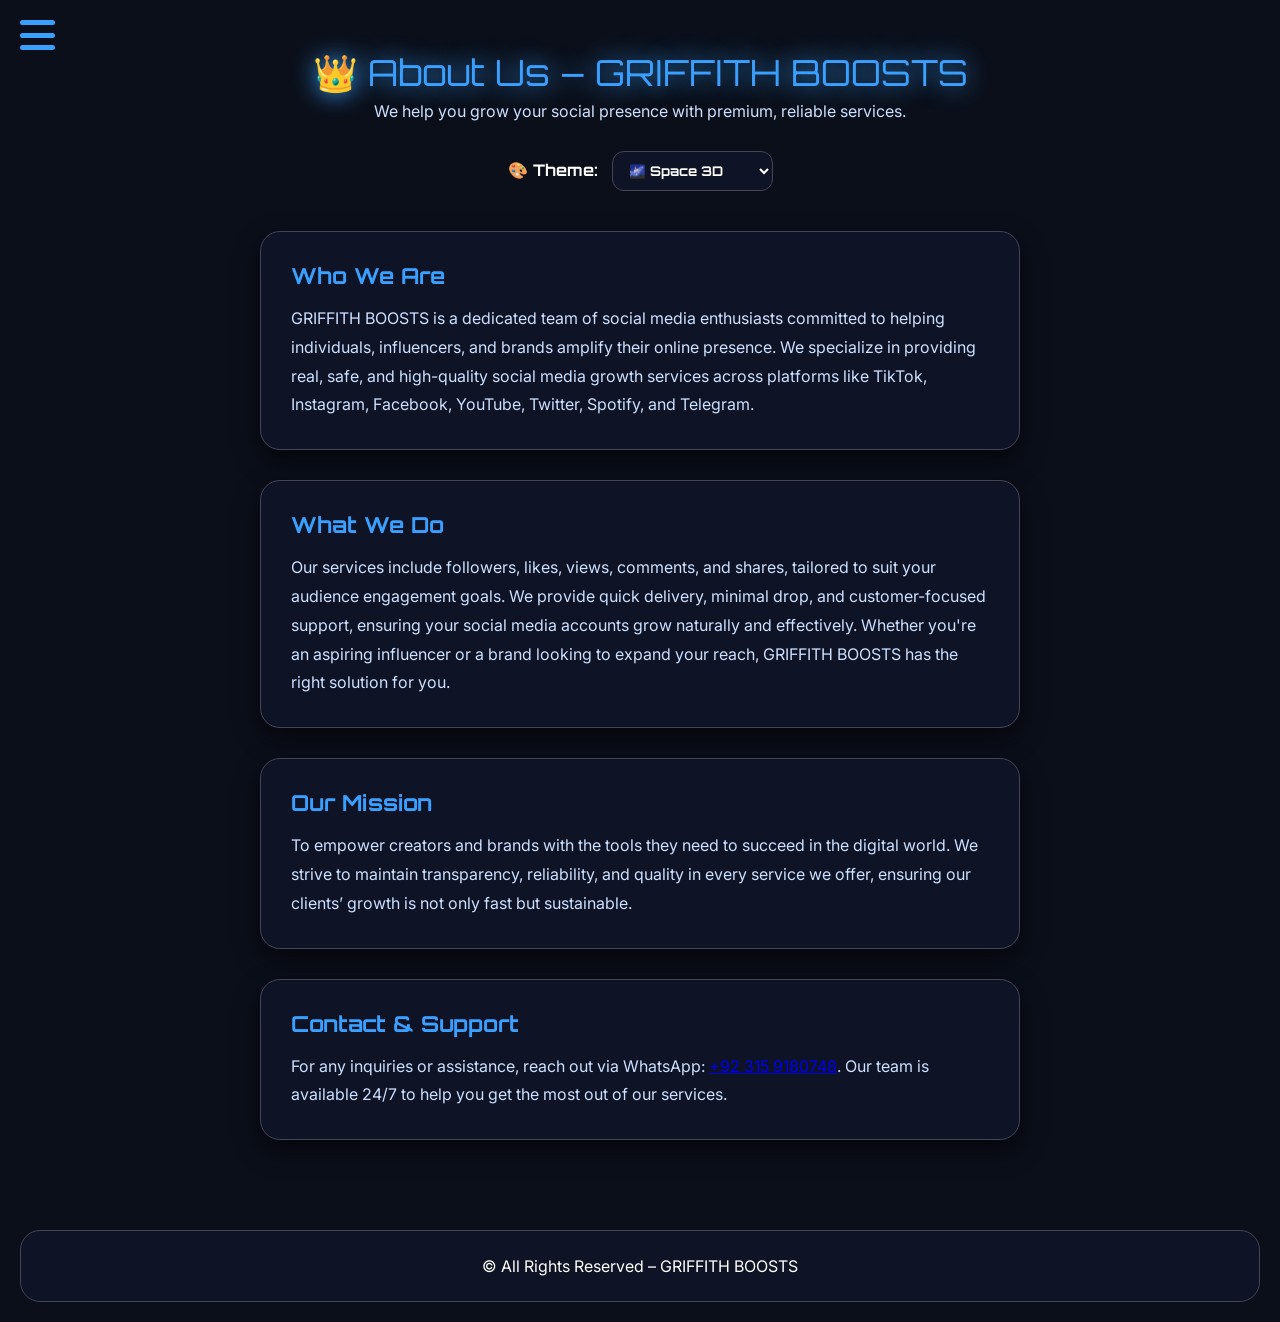
==== about.html @ bedd2833 "Update and rename style.css to about.html Signed-off-by: Tournament <e1cooperamirr@gmail.com>" ====
<!DOCTYPE html>
<html lang="en">
<head>
<meta charset="UTF-8">
<meta name="viewport" content="width=device-width, initial-scale=1.0">
<title>About Us – GRIFFITH BOOSTS</title>
<link href="https://fonts.googleapis.com/css2?family=Orbitron:wght@600;700&family=Inter:wght@400;500;600&display=swap" rel="stylesheet">
<style>
:root{
  --bg:#0b0f1a;
  --accent:#3aa0ff;
  --card:rgba(15,20,40,0.95);
  --border:#445;
  --text:#ffffff;
  --sidebar-bg: linear-gradient(135deg,#0b0f1a,#1a1f2a);
  --sidebar-text:#ffffff;
  --sidebar-hover: var(--accent);
}

/* Reset */
*{box-sizing:border-box;margin:0;padding:0;transition:all .3s ease}
body{font-family:'Inter',sans-serif;background:var(--bg);color:var(--text);padding:20px;overflow-x:hidden;font-size:16px}

/* Sidebar */
#sidebar{
  position:fixed;left:0;top:0;width:250px;height:100%;background: var(--sidebar-bg);
  border-right:2px solid var(--accent);border-radius:0 20px 20px 0;transform: translateX(-250px);transition: transform 0.5s ease;z-index:1000;
}
body.sidebar-open #sidebar{transform: translateX(0);}
#sidebar ul{list-style:none;padding:60px 20px 0 20px;}
#sidebar ul li{
  padding:18px 12px;margin-bottom:15px;font-family:'Orbitron',sans-serif;font-weight:700;
  color: var(--sidebar-text);border-radius:12px;cursor:pointer;transition:0.3s;
}
#sidebar ul li:hover,.active{background:var(--sidebar-hover);color:#ffffff;}

/* Hamburger */
#hamburger{
  position:fixed;top:20px;left:20px;width:35px;height:30px;display:flex;flex-direction:column;justify-content:space-between;cursor:pointer;z-index:1100;
}
#hamburger .line{width:100%;height:5px;background:var(--accent);border-radius:3px;}

/* Header */
.header{text-align:center;margin:30px 0;}
.title{font-family:'Orbitron',sans-serif;font-size:clamp(28px,5vw,36px);color:var(--accent);text-shadow:0 0 25px var(--accent);}
.subtitle{color:#cce0ff;margin-top:6px}

/* Sections */
.section-container{max-width:800px;margin:0 auto;padding:20px;}
.section{
  background: var(--card);border:1px solid var(--border);border-radius:20px;padding:30px;margin-bottom:30px;
  box-shadow:0 10px 25px rgba(0,0,0,.6);
}
.section h3{font-family:'Orbitron',sans-serif;color:var(--accent);margin-bottom:15px;font-size:22px;}
.section p{font-family:'Inter',sans-serif;font-size:16px;line-height:1.8;color:#cce0ff;}

/* Theme Selector */
.theme-container{
  max-width:800px;margin:0 auto 20px auto;text-align:center;
}
.theme-container label{font-family:'Orbitron',sans-serif;font-weight:700;margin-right:10px;}
.theme-container select{padding:10px 12px;border-radius:12px;background:var(--card);border:1px solid var(--border);color:#fff;font-family:'Orbitron',sans-serif;font-weight:700;}

/* Footer */
footer{margin-top:40px;padding:25px;text-align:center;background:var(--card);border-radius:20px;border:1px solid var(--border);}
footer a{color:var(--accent);text-decoration:none}
</style>
</head>
<body>

<!-- Sidebar -->
<div id="sidebar">
  <ul>
    <li onclick="window.location.href='index.html'">📦 Order Page</li>
    <li onclick="window.location.href='faq.html'">❓ FAQ</li>
    <li onclick="window.location.href='ai.html'">🤖 AI Chatbot</li>
    <li class="active" onclick="window.location.href='about.html'">ℹ️ About Us</li>
  </ul>
</div>
<div id="hamburger"><div class="line"></div><div class="line"></div><div class="line"></div></div>

<div class="main-content">
  <div class="header">
    <div class="title">👑 About Us – GRIFFITH BOOSTS</div>
    <div class="subtitle">We help you grow your social presence with premium, reliable services.</div>
  </div>

  <!-- Theme Selector -->
  <div class="theme-container">
    <label for="theme">🎨 Theme:</label>
    <select id="theme">
      <option value="space">🌌 Space 3D</option>
      <option value="cybergreen">💚 Cyber Green</option>
      <option value="purple">💜 Purple Glow</option>
      <option value="ocean">🌊 Ocean Blue</option>
    </select>
  </div>

  <div class="section-container">
    <div class="section">
      <h3>Who We Are</h3>
      <p>GRIFFITH BOOSTS is a dedicated team of social media enthusiasts committed to helping individuals, influencers, and brands amplify their online presence. We specialize in providing real, safe, and high-quality social media growth services across platforms like TikTok, Instagram, Facebook, YouTube, Twitter, Spotify, and Telegram.</p>
    </div>

    <div class="section">
      <h3>What We Do</h3>
      <p>Our services include followers, likes, views, comments, and shares, tailored to suit your audience engagement goals. We provide quick delivery, minimal drop, and customer-focused support, ensuring your social media accounts grow naturally and effectively. Whether you're an aspiring influencer or a brand looking to expand your reach, GRIFFITH BOOSTS has the right solution for you.</p>
    </div>

    <div class="section">
      <h3>Our Mission</h3>
      <p>To empower creators and brands with the tools they need to succeed in the digital world. We strive to maintain transparency, reliability, and quality in every service we offer, ensuring our clients’ growth is not only fast but sustainable.</p>
    </div>

    <div class="section">
      <h3>Contact & Support</h3>
      <p>For any inquiries or assistance, reach out via WhatsApp: <a href="https://wa.me/923159180748" target="_blank">+92 315 9180748</a>. Our team is available 24/7 to help you get the most out of our services.</p>
    </div>
  </div>
</div>

<footer>
<p>© All Rights Reserved – GRIFFITH BOOSTS</p>
</footer>

<script>
// Sidebar toggle
document.getElementById("hamburger").addEventListener("click",()=>document.body.classList.toggle("sidebar-open"));

// Theme system with localStorage
const themeSelect = document.getElementById("theme");
function applyTheme(theme){
    switch(theme){
        case "space":
            document.documentElement.style.setProperty("--bg","#0b0f1a");
            document.documentElement.style.setProperty("--accent","#3aa0ff");
            document.documentElement.style.setProperty("--card","rgba(15,20,40,0.95)");
            document.documentElement.style.setProperty("--sidebar-bg","linear-gradient(135deg,#0b0f1a,#1a1f2a)");
            document.documentElement.style.setProperty("--sidebar-text","#ffffff");
            document.documentElement.style.setProperty("--sidebar-hover","#3aa0ff");
            break;
        case "cybergreen":
            document.documentElement.style.setProperty("--bg","#001f0f");
            document.documentElement.style.setProperty("--accent","#00ff99");
            document.documentElement.style.setProperty("--card","rgba(0,20,10,0.95)");
            document.documentElement.style.setProperty("--sidebar-bg","linear-gradient(135deg,#001f0f,#003320)");
            document.documentElement.style.setProperty("--sidebar-text","#ffffff");
            document.documentElement.style.setProperty("--sidebar-hover","#00ff99");
            break;
        case "purple":
            document.documentElement.style.setProperty("--bg","#1a001f");
            document.documentElement.style.setProperty("--accent","#bb00ff");
            document.documentElement.style.setProperty("--card","rgba(20,0,40,0.95)");
            document.documentElement.style.setProperty("--sidebar-bg","linear-gradient(135deg,#1a001f,#400040)");
            document.documentElement.style.setProperty("--sidebar-text","#ffffff");
            document.documentElement.style.setProperty("--sidebar-hover","#bb00ff");
            break;
        case "ocean":
            document.documentElement.style.setProperty("--bg","#001f2f");
            document.documentElement.style.setProperty("--accent","#00ccff");
            document.documentElement.style.setProperty("--card","rgba(0,15,40,0.95)");
            document.documentElement.style.setProperty("--sidebar-bg","linear-gradient(135deg,#001f2f,#003b5f)");
            document.documentElement.style.setProperty("--sidebar-text","#ffffff");
            document.documentElement.style.setProperty("--sidebar-hover","#00ccff");
            break;
        case "emerald":
            document.documentElement.style.setProperty("--bg","#001f1a");
            document.documentElement.style.setProperty("--accent","#00ff88");
            document.documentElement.style.setProperty("--card","rgba(0,30,20,0.95)");
            document.documentElement.style.setProperty("--sidebar-bg","linear-gradient(135deg,#001f1a,#003322)");
            document.documentElement.style.setProperty("--sidebar-text","#ffffff");
            document.documentElement.style.setProperty("--sidebar-hover","#00ff88");
            break;
    }
}

themeSelect.addEventListener("change",()=>{
    const theme = themeSelect.value;
    applyTheme(theme);
    localStorage.setItem("theme",theme);
});

// Restore theme on load
if(localStorage.getItem("theme")){
    const savedTheme = localStorage.getItem("theme");
    applyTheme(savedTheme);
    themeSelect.value = savedTheme;
}
</script>
</body>
</html>
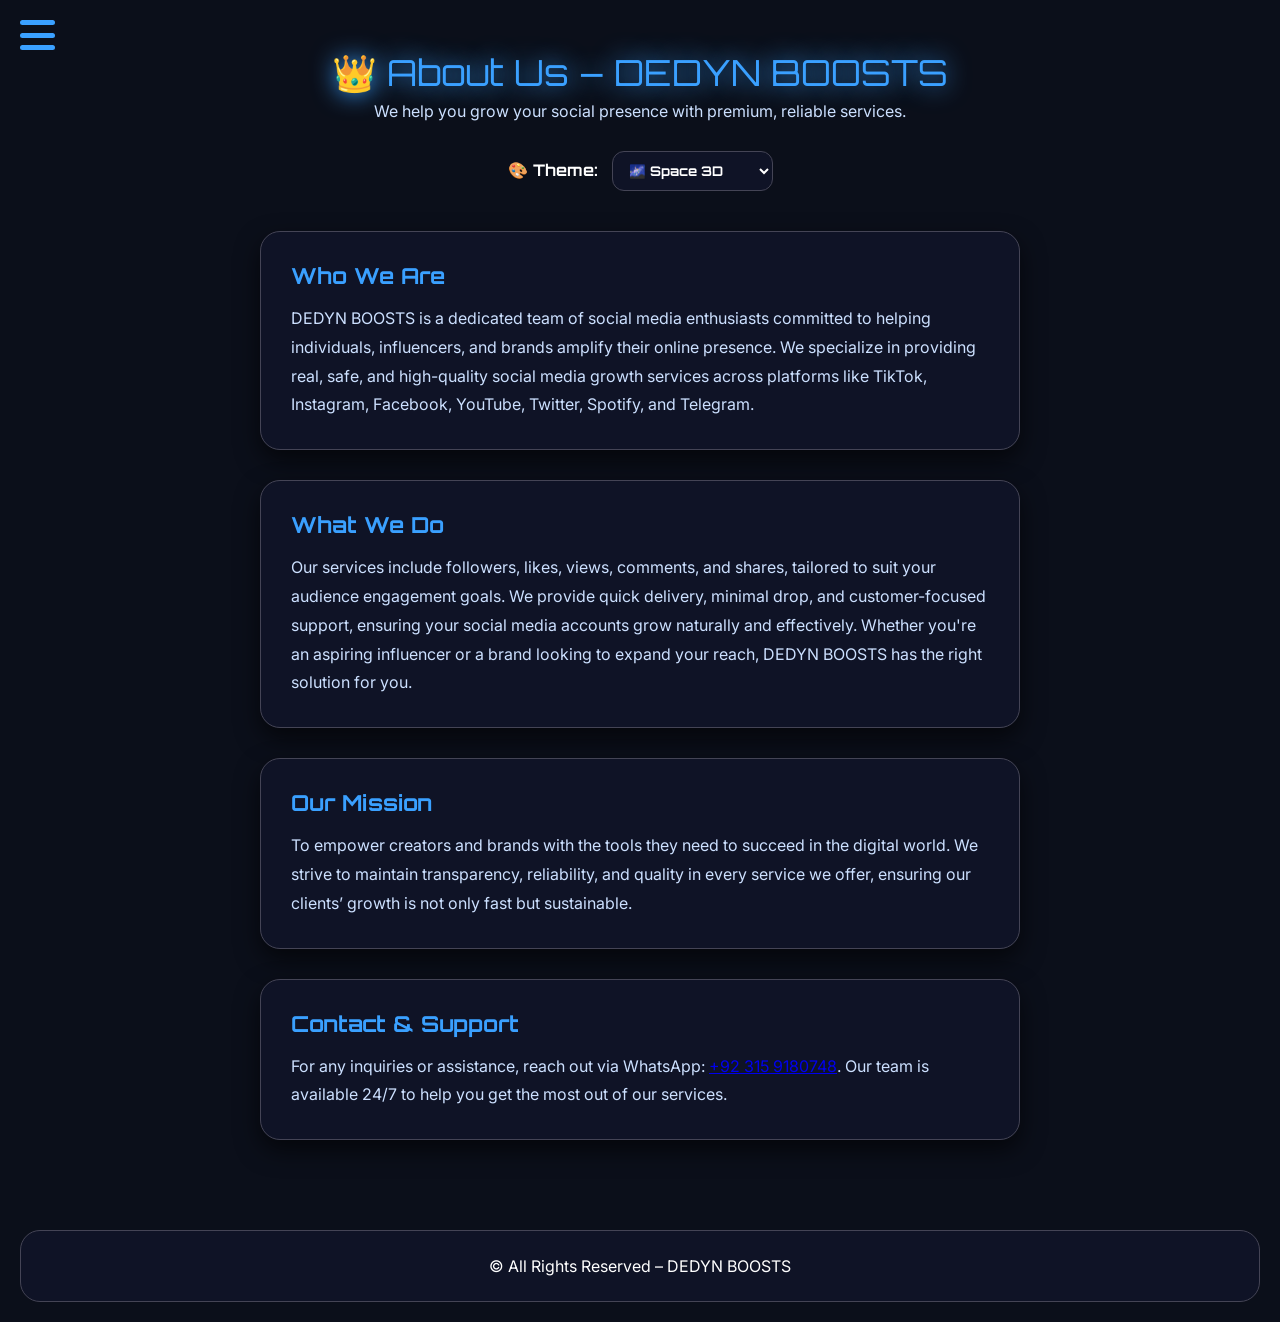
==== commit 925dc89c: "Update about.html Signed-off-by: Tournament <e1cooperamirr@gmail.com>" ====
--- a/about.html
+++ b/about.html
@@ -3,7 +3,7 @@
 <head>
 <meta charset="UTF-8">
 <meta name="viewport" content="width=device-width, initial-scale=1.0">
-<title>About Us – GRIFFITH BOOSTS</title>
+<title>About Us – DEDYN BOOSTS</title>
 <link href="https://fonts.googleapis.com/css2?family=Orbitron:wght@600;700&family=Inter:wght@400;500;600&display=swap" rel="stylesheet">
 <style>
 :root{
@@ -81,7 +81,7 @@
 
 <div class="main-content">
   <div class="header">
-    <div class="title">👑 About Us – GRIFFITH BOOSTS</div>
+    <div class="title">👑 About Us – DEDYN BOOSTS</div>
     <div class="subtitle">We help you grow your social presence with premium, reliable services.</div>
   </div>
 
@@ -99,12 +99,12 @@
   <div class="section-container">
     <div class="section">
       <h3>Who We Are</h3>
-      <p>GRIFFITH BOOSTS is a dedicated team of social media enthusiasts committed to helping individuals, influencers, and brands amplify their online presence. We specialize in providing real, safe, and high-quality social media growth services across platforms like TikTok, Instagram, Facebook, YouTube, Twitter, Spotify, and Telegram.</p>
+      <p>DEDYN BOOSTS is a dedicated team of social media enthusiasts committed to helping individuals, influencers, and brands amplify their online presence. We specialize in providing real, safe, and high-quality social media growth services across platforms like TikTok, Instagram, Facebook, YouTube, Twitter, Spotify, and Telegram.</p>
     </div>
 
     <div class="section">
       <h3>What We Do</h3>
-      <p>Our services include followers, likes, views, comments, and shares, tailored to suit your audience engagement goals. We provide quick delivery, minimal drop, and customer-focused support, ensuring your social media accounts grow naturally and effectively. Whether you're an aspiring influencer or a brand looking to expand your reach, GRIFFITH BOOSTS has the right solution for you.</p>
+      <p>Our services include followers, likes, views, comments, and shares, tailored to suit your audience engagement goals. We provide quick delivery, minimal drop, and customer-focused support, ensuring your social media accounts grow naturally and effectively. Whether you're an aspiring influencer or a brand looking to expand your reach, DEDYN BOOSTS has the right solution for you.</p>
     </div>
 
     <div class="section">
@@ -120,7 +120,7 @@
 </div>
 
 <footer>
-<p>© All Rights Reserved – GRIFFITH BOOSTS</p>
+<p>© All Rights Reserved – DEDYN BOOSTS</p>
 </footer>
 
 <script>
